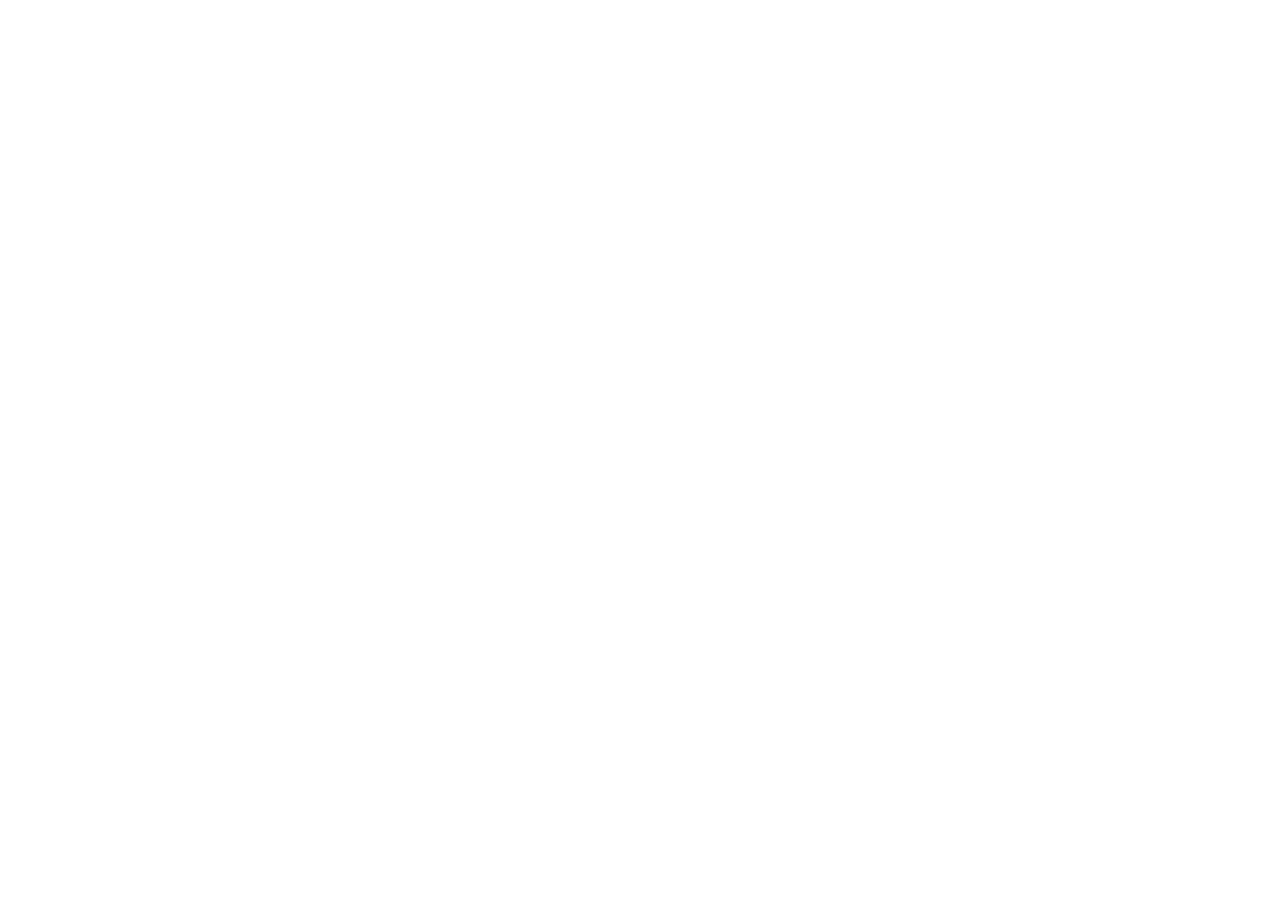
==== 1/index.html @ e67ed0e6 "Init Task #1" ====
<!DOCTYPE html>
<html lang="en">
<head>
  <meta charset="UTF-8">
  <meta name="viewport" content="width=device-width, initial-scale=1.0">
  <meta http-equiv="X-UA-Compatible" content="ie=edge">
  <title>Loop 1 - Step 1</title>
  <link href="https://fonts.googleapis.com/css?family=Roboto:400,500,700" rel="stylesheet">
  <link rel="stylesheet" href="./styles.css" />
</head>
<body>
  <!--
    Welcome to your first asset!

    You could've noticed there is a link to Roboto font in the head.
    You can use it in css by typing font-family: Roboto, sans-serif;
    and you can customize it by using font-weight (400, 500 etc. - numbers in the link tag)

    Good luck and have fun!
  -->
</body>
</html>
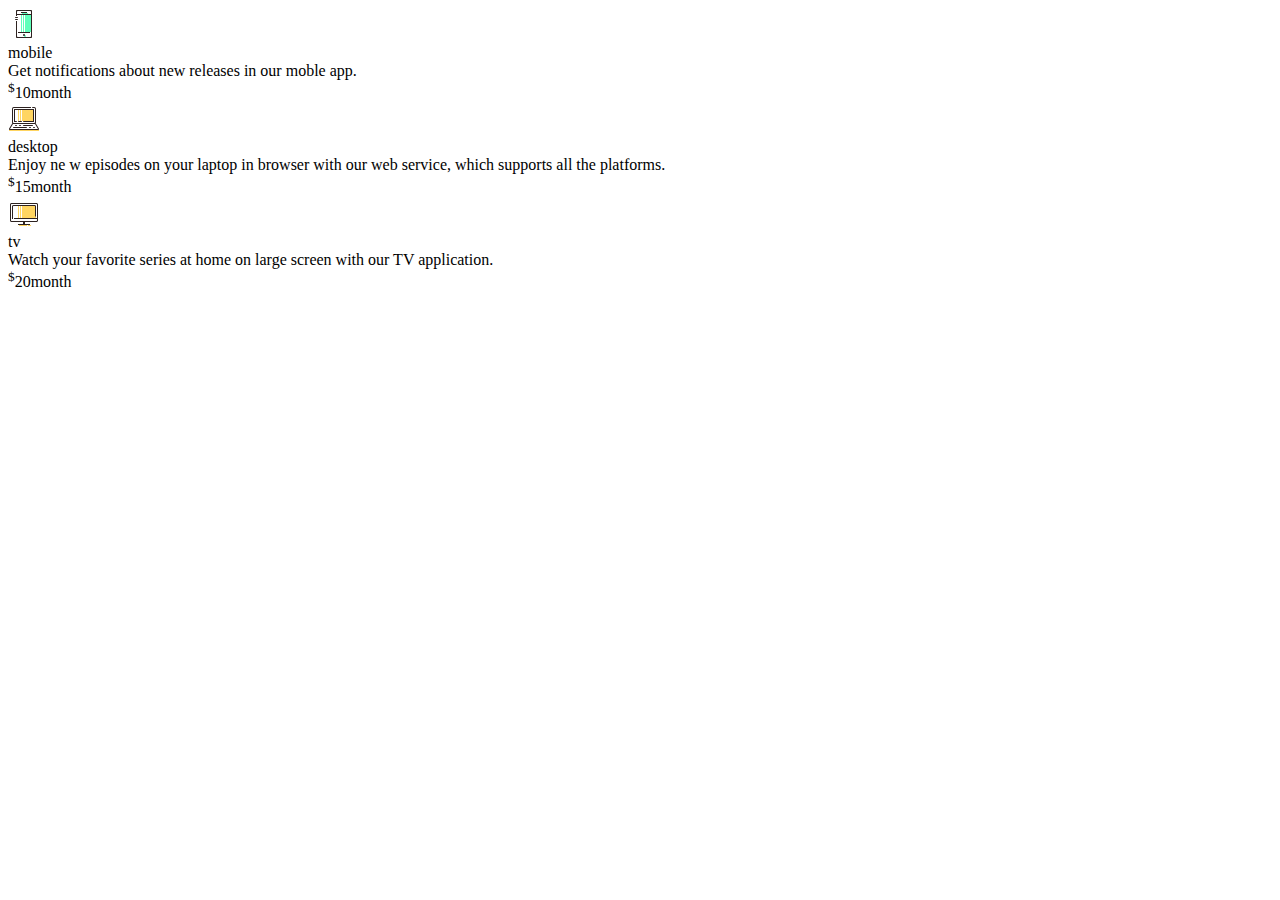
==== commit c40ca498: "init HTML" ====
--- a/1/index.html
+++ b/1/index.html
@@ -1,22 +1,52 @@
 <!DOCTYPE html>
 <html lang="en">
 <head>
-  <meta charset="UTF-8">
-  <meta name="viewport" content="width=device-width, initial-scale=1.0">
-  <meta http-equiv="X-UA-Compatible" content="ie=edge">
-  <title>Loop 1 - Step 1</title>
-  <link href="https://fonts.googleapis.com/css?family=Roboto:400,500,700" rel="stylesheet">
-  <link rel="stylesheet" href="./styles.css" />
+    <meta charset="UTF-8">
+    <meta name="viewport" content="width=device-width, initial-scale=1.0">
+    <meta http-equiv="X-UA-Compatible" content="ie=edge">
+    <title>Loop 1 - Step 1</title>
+    <link href="https://fonts.googleapis.com/css?family=Roboto:400,500,700" rel="stylesheet">
+    <link rel="stylesheet" href="./styles.css" />
 </head>
 <body>
-  <!--
-    Welcome to your first asset!
+    <!--
+        Welcome to your first asset!
 
-    You could've noticed there is a link to Roboto font in the head.
-    You can use it in css by typing font-family: Roboto, sans-serif;
-    and you can customize it by using font-weight (400, 500 etc. - numbers in the link tag)
+        You could've noticed there is a link to Roboto font in the head.
+        You can use it in css by typing font-family: Roboto, sans-serif;
+        and you can customize it by using font-weight (400, 500 etc. - numbers in the link tag)
 
-    Good luck and have fun!
-  -->
+        Good luck and have fun!
+    -->
+    <main>
+        <div class="container">
+            <div class="products">
+                <div class="product__item product-item">
+                    <div class="product-item__img">
+                        <img src="img/device.svg" alt="mobile">
+                    </div>
+                    <div class="product-item__name">mobile</div>
+                    <div class="product-item__desc">Get notifications about new releases in our moble app.</div>
+                    <div class="product-item__pricing"><sup>$</sup><span class="product-item__price">10</span>month</div>
+                </div>
+                <div class="product__item product-item">
+                    <div class="product-item__img">
+                        <img src="img/laptop.svg" alt="laptop">
+                    </div>
+                    <div class="product-item__name">desktop</div>
+                    <div class="product-item__desc">Enjoy ne w episodes on your laptop in browser with our web service, which supports all the platforms.</div>
+                    <div class="product-item__pricing"><sup>$</sup><span class="product-item__price">15</span>month</div>
+                </div>
+                <div class="product__item product-item">
+                    <div class="product-item__img">
+                        <img src="img/monitor.svg" alt="monitor">
+                    </div>
+                    <div class="product-item__name">tv</div>
+                    <div class="product-item__desc">Watch your favorite series at home on large screen with our TV application.</div>
+                    <div class="product-item__pricing"><sup>$</sup><span class="product-item__price">20</span>month</div>
+                </div>
+            </div>
+        </div>
+    </main>
 </body>
 </html>
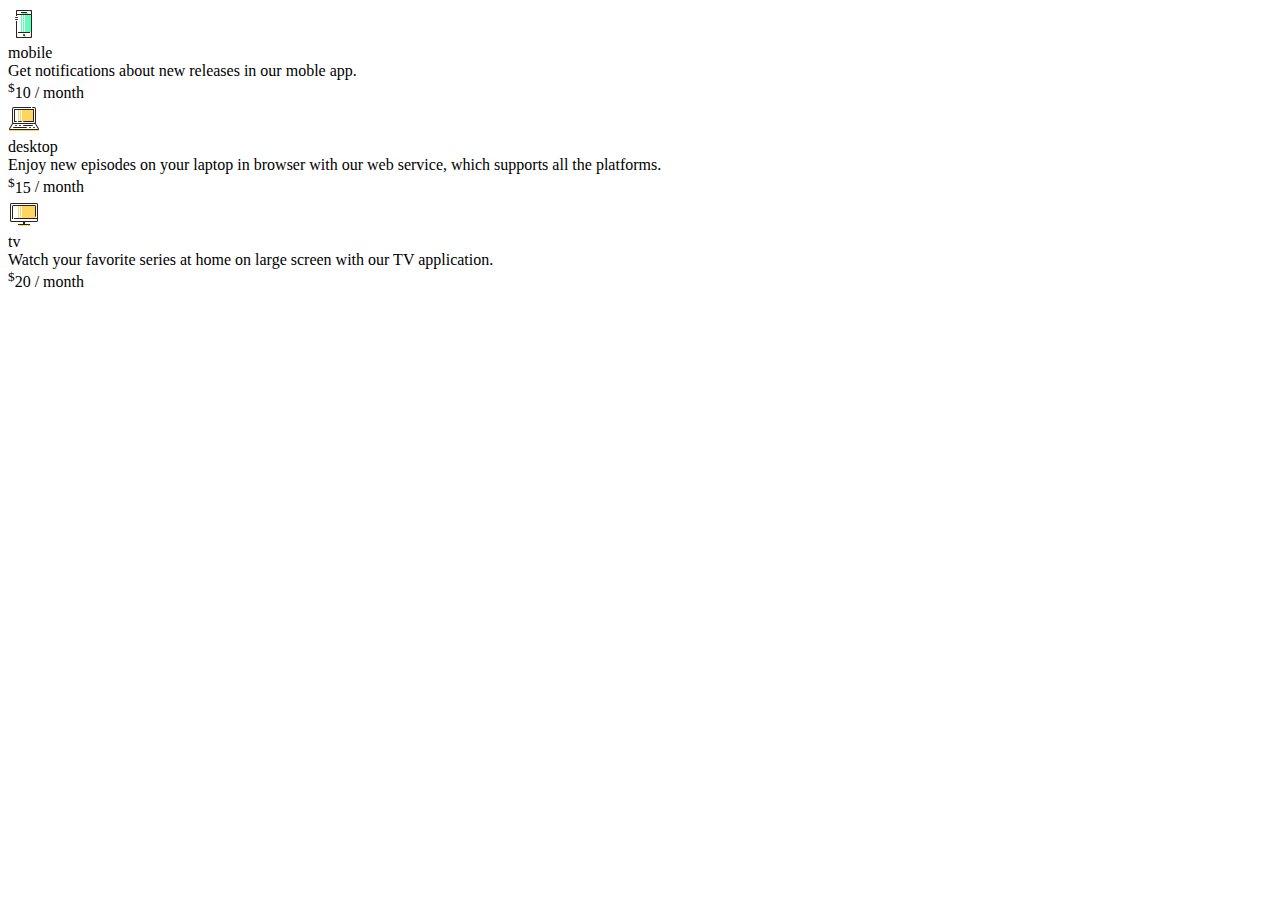
==== commit 8aef693d: "Styles added" ====
--- a/1/index.html
+++ b/1/index.html
@@ -27,15 +27,15 @@
                     </div>
                     <div class="product-item__name">mobile</div>
                     <div class="product-item__desc">Get notifications about new releases in our moble app.</div>
-                    <div class="product-item__pricing"><sup>$</sup><span class="product-item__price">10</span>month</div>
+                    <div class="product-item__pricing"><span class="product-item__price"><sup>$</sup>10</span> / month</div>
                 </div>
                 <div class="product__item product-item">
                     <div class="product-item__img">
                         <img src="img/laptop.svg" alt="laptop">
                     </div>
                     <div class="product-item__name">desktop</div>
-                    <div class="product-item__desc">Enjoy ne w episodes on your laptop in browser with our web service, which supports all the platforms.</div>
-                    <div class="product-item__pricing"><sup>$</sup><span class="product-item__price">15</span>month</div>
+                    <div class="product-item__desc">Enjoy new episodes on your laptop in browser with our web service, which supports all the platforms.</div>
+                    <div class="product-item__pricing"><span class="product-item__price"><sup>$</sup>15</span> / month</div>
                 </div>
                 <div class="product__item product-item">
                     <div class="product-item__img">
@@ -43,7 +43,7 @@
                     </div>
                     <div class="product-item__name">tv</div>
                     <div class="product-item__desc">Watch your favorite series at home on large screen with our TV application.</div>
-                    <div class="product-item__pricing"><sup>$</sup><span class="product-item__price">20</span>month</div>
+                    <div class="product-item__pricing"><span class="product-item__price"><sup>$</sup>20</span> / month</div>
                 </div>
             </div>
         </div>
